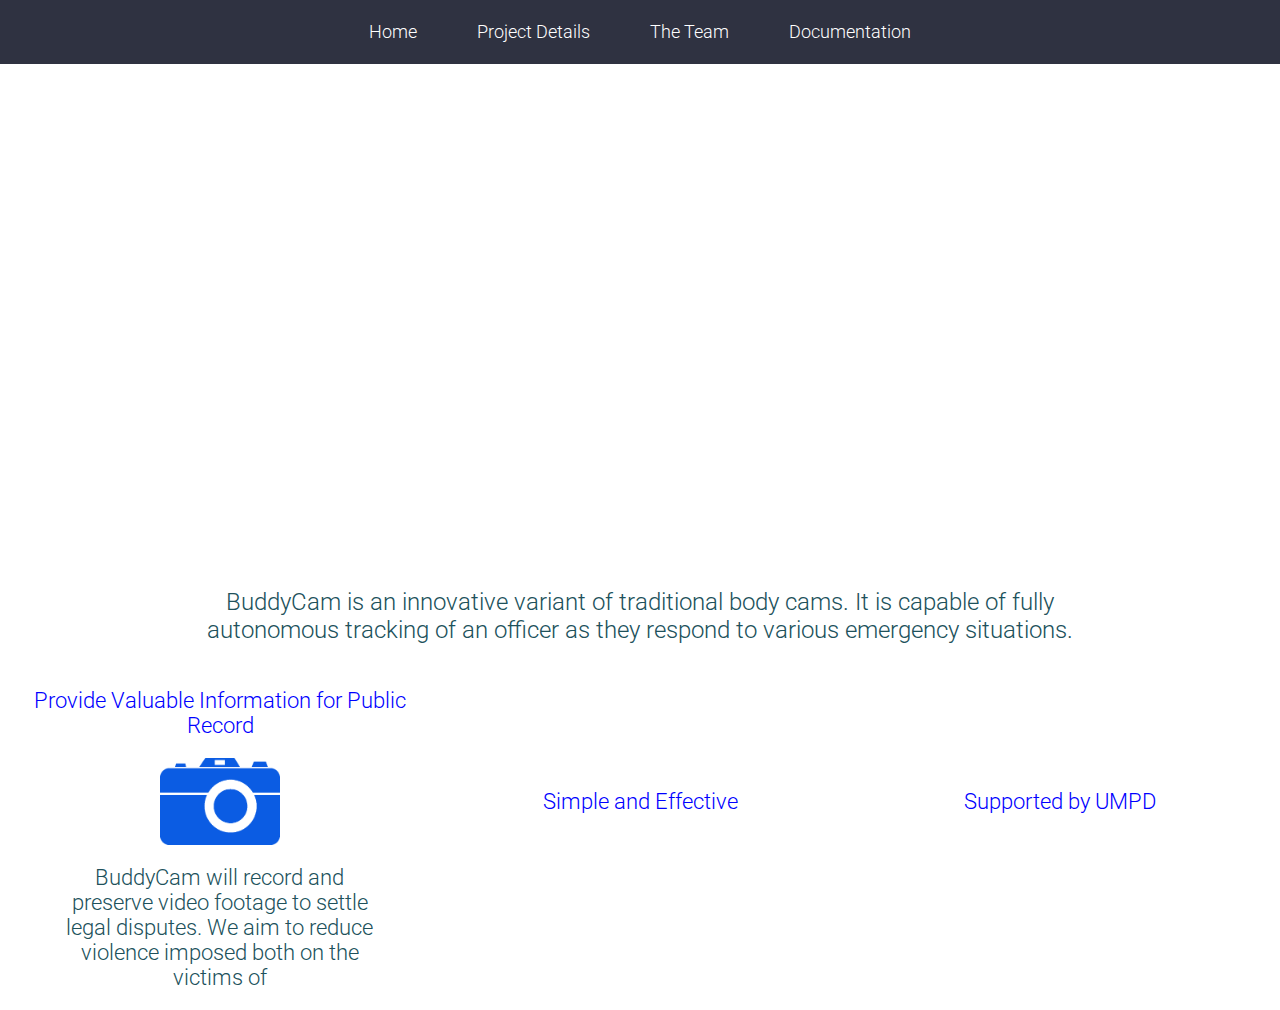
==== BCWebsite/index.html @ 5bcc5bd3 "Major updates, reorganized directory structure" ====
<!DOCTYPE html>
<head>
  <title>BuddyCam - UMass SDP 2018</title>
  <link rel="stylesheet" type="text/css" href="nav.css">
  <link rel="stylesheet" type="text/css" href="content.css">
  <meta name="viewport" content="width=device-width, initial-scale=1">
  <link href="https://fonts.googleapis.com/css?family=Roboto:100,200,300,400,500" rel="stylesheet">
</head>

<body>
  <div class= "nav_container">
      <a href="index.html">Home</a>
      <a href="project.html">Project Details</a>
      <a href="team.html">The Team</a>
      <a href="documentation.html">Documentation</a>
  </div>
<div class="main_container">
  <div id="parallax">
    <div id="main_title">
      <h1>BUDDYCAM</h1>
  </div>
  </div>
  <div id="descriptor">
    <p>BuddyCam is an innovative variant of traditional body cams. It is
      capable of fully autonomous tracking of an officer as they respond
      to various emergency situations.
  </div>
  <div class="flex_container">
    <div style="animation:fadeInUpDelay .5s ease-out">
      <h1>Provide Valuable Information for Public Record</h1>
      <img id="flex_photo" src="media/cam.png">
      <p>BuddyCam will record and preserve video footage to settle legal
        disputes. We aim to reduce violence imposed both on the victims
       of </p>
    </div>
    <div style="animation:fadeInUpDelay 1s ease-out">
      <h1>Simple and Effective</h1>
    </div>
    <div style="animation:fadeInUpDelay 1.5s ease-out">
      <h1>Supported by UMPD</h1>
    </div>
  </div>
</div>
</body>
---- BCWebsite/nav.css ----
.nav_container {
  display:flex;
  height: 4em;
  background-color: #2f3241;
  width: 100%;
  justify-content: center;
}
.nav_container a{
  font-family: Roboto, sans-serif;
  font-size: 1.1em;
  font-weight: 300;
  line-height: 2em;
  text-decoration: none;
  color: #ffffff;
  padding: 15px 30px;
  box-sizing: border-box;
}

.nav_container a:hover{
  border-bottom: 2px solid #9feaf9;
}
---- BCWebsite/content.css ----
#parallax {
  background-image: url("media/drone1.jpg");
  position: relative;
  background-attachment: fixed;
  background-position: center;
  background-repeat: no-repeat;
  background-size: cover;
  margin: auto;
  animation: fade 2s;
  z-index: 0;
}

#main_title{
  display:inline;
  text-align: center;
  line-height: 500px;
  z-index: 1;
}

#main_title>h1 {
  font-family: Roboto, sans-serif;
  font-weight: 300;
  margin: 0;
  padding: 0;
  font-size: 60px;
  color: #FFFFFF;
 transition: color 2s ease;
  animation: fadeInDown 1s ease-out;
  animation: expand 1.5s ease;
  letter-spacing: .1em;
  z-index: 2;
}

#block_container {
  margin: auto;
  width: 100%;
}

#block_container>img{
  display: block;
  margin: auto;
}

.main_container {
  margin: auto;
  background-color: #ffffff;
  position: relative;
  z-index: 1;
}

.flex_container {
  display: flex;
  margin: auto;
  padding: 10px;
  justify-content: space-around;
  align-content: center;
  flex-wrap: wrap;
  align-items: center;
  animation: heightAdjust 2s ease;
}

.flex_container div {
  padding: 0;
  font-size: 24px;
  flex-basis: 32%;
  border-radius: 2px;
  min-height: 120px;
  vertical-align: middle;
  margin: auto;
}

.flex_container img {
  width: 100%;
  padding-top:10px;
}

.flex_container div h1 {
  font-family: Roboto, sans-serif;
  font-weight: 300;
  text-align: center;
  color:blue;
  padding: 10px;
  margin: auto;
  font-size: .9em;
}

.flex_container div p {
  font-family: Roboto, sans-serif;
  font-weight: 300;
  color:#20515b;
  padding: 10px;
  text-align: center;
  width: 80%;
  margin: auto;
  font-size: .9em;
}

#flex_photo {
  width: 30%;
  display: block;
  padding: 10px 0;
  margin: auto;
}

#doc_container {
  display: flex;
  margin: auto;
  padding: 10px;
  justify-content: space-between;
  align-content: center;
  flex-wrap: wrap;
  align-items: center;
  animation: heightAdjust 2s ease;
}

#doc_container div {
  display: flex;
  flex-basis: 30%;
  padding: 10px;
  justify-content: space-around;
  align-content: center;
  margin: auto;
  flex-wrap: wrap;
  align-items: center;
  animation: heightAdjust 2s ease;
}

#doc_container img {
  width: 100%;
  margin: auto;
  padding: .3em;
}

#doc_container a {
  text-decoration: none;
  font-family: Roboto, sans-serif;
  font-size: 1.1em;
  text-align: center;
  margin: auto;
  width: 100%;
  padding: 20px 50px;
  border-radius: 7px;
  border: 1px solid #2f3241;
  color: #2f3241;
}

#doc_container a:hover {
  color:#ffffff;
  background-color: #2f3241;
  transition:
}

#descriptor {
  width: 70%;
  margin: auto;
}

#descriptor p {
  font-family: Roboto, sans-serif;
  font-size: 1.5em;
  font-weight: 300;
  text-align: center;
  vertical-align: middle;
  color: #20515b;
  animation: fadeInUp 1s;
}

h2 {
  font-family: Roboto, sans-serif;
  font-size: 3em;
  color: #2f3241;
  margin: 0;
  padding: .5em;
  font-weight: 300;
  text-align: center;
}

.footer {
  background-color: #2f3241;
  height: 3em;
}

body{
margin: 0 auto;
padding: 0;
background-color: #ffffff;
}

@media screen and (max-width: 1000px){
  .flex_container {
    flex-direction: column;
    align-items: center;
    margin: auto;
  }
  .flex_container div {
    flex-basis: 100%;
    margin: 10px;
    width: 100%;
  }
}

@media screen and (max-width: 1000px){
  #doc_container {
    flex-direction: column;
    align-items: center;
    margin: auto;
  }
  #doc_container div {
    flex-basis: 100%;
    margin: 10px;
    width: 70%;
  }
}

@viewport {
  width: device-width;
}

@keyframes expand {
  from {letter-spacing: 0;}
  to {letter-spacing: .1em;}
}

@keyframes fadeInUp {
  from {opacity: 0; transform: translate(0,20px);}
  to {opacity: 1; transform: translate(0, 0);}
}

@keyframes fadeInUpDelay {
  0% {opacity: 0; transform: translate(0,20px);}
  60% {opacity: 0; transform: translate(0,10px);}
  100%{opacity: 1; transform: translate(0,0px);}
}

@keyframes fadeInDown {
  from {opacity: 0; transform: translate(0,-20px);}
  to {opacity: 1; transform: translate(0,0);}
}

@keyframes fade {
  from{opacity: 0;}
  to{opacity: 1;}
}
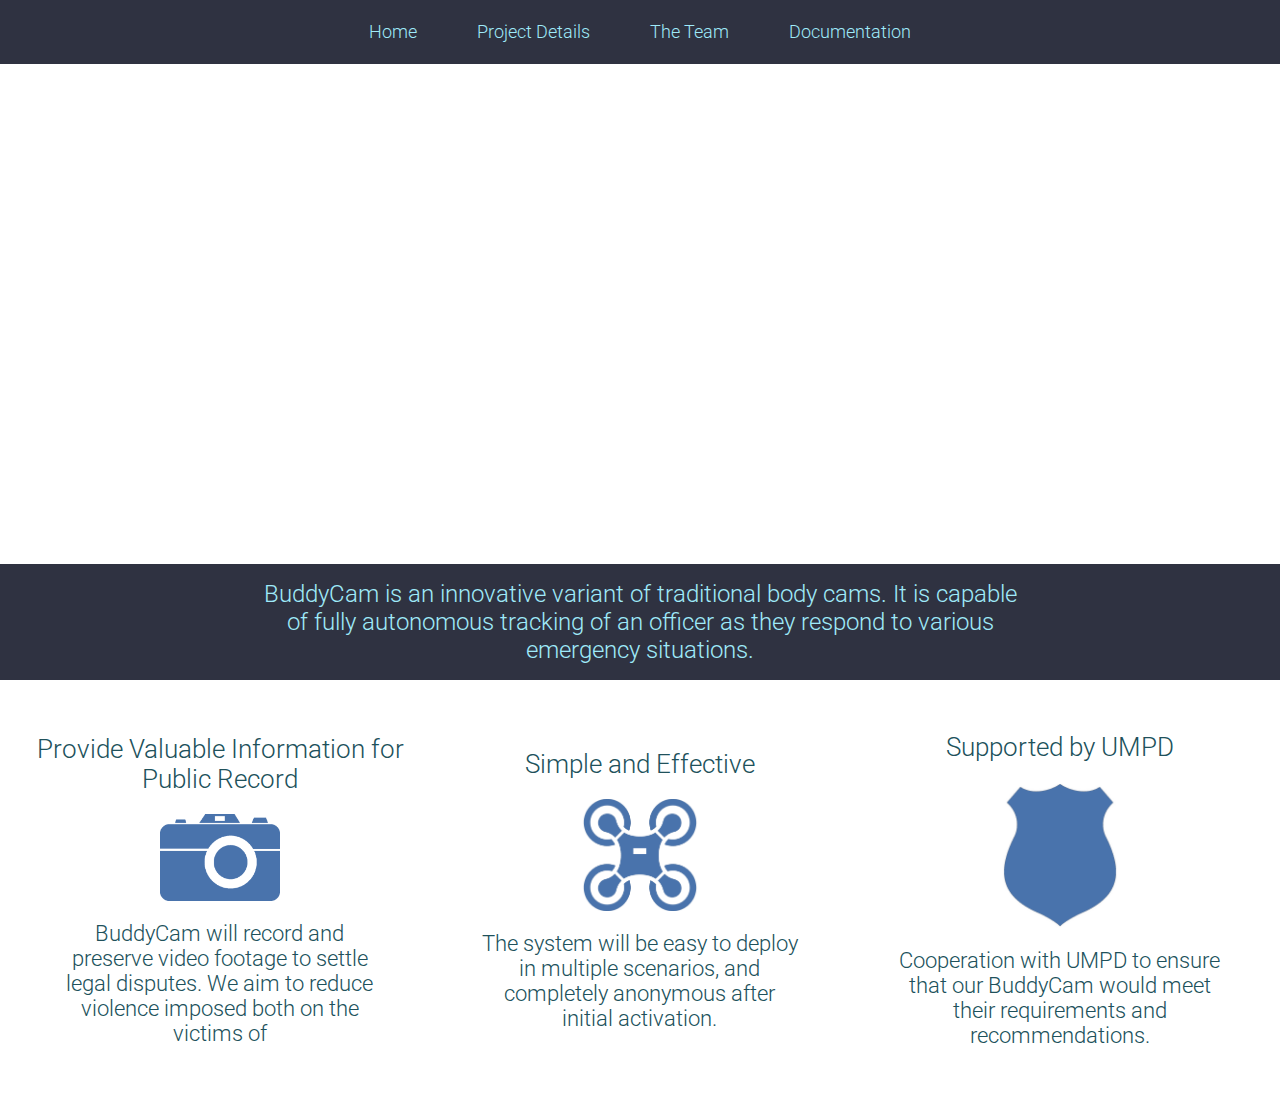
==== commit 631da4b8: "Another update, not finished, may make into single page" ====
--- a/BCWebsite/index.html
+++ b/BCWebsite/index.html
@@ -35,9 +35,15 @@
     </div>
     <div style="animation:fadeInUpDelay 1s ease-out">
       <h1>Simple and Effective</h1>
+      <img id="flex_photo" src="media/simple.png">
+      <p>The system will be easy to deploy in multiple scenarios, and
+        completely anonymous after initial activation.
     </div>
     <div style="animation:fadeInUpDelay 1.5s ease-out">
       <h1>Supported by UMPD</h1>
+      <img id="flex_photo" src="media/badge.png">
+      <p>Cooperation with UMPD to ensure that our BuddyCam would
+        meet their requirements and recommendations.</p>
     </div>
   </div>
 </div>
--- a/BCWebsite/nav.css
+++ b/BCWebsite/nav.css
@@ -11,7 +11,7 @@
   font-weight: 300;
   line-height: 2em;
   text-decoration: none;
-  color: #ffffff;
+  color: #9feaf9;
   padding: 15px 30px;
   box-sizing: border-box;
 }
--- a/BCWebsite/content.css
+++ b/BCWebsite/content.css
@@ -17,7 +17,7 @@
   z-index: 1;
 }
 
-#main_title>h1 {
+#main_title h1 {
   font-family: Roboto, sans-serif;
   font-weight: 300;
   margin: 0;
@@ -53,24 +53,21 @@
   margin: auto;
   padding: 10px;
   justify-content: space-around;
-  align-content: center;
-  flex-wrap: wrap;
-  align-items: center;
-  animation: heightAdjust 2s ease;
+  flex-wrap: wrap;
 }
 
 .flex_container div {
   padding: 0;
   font-size: 24px;
   flex-basis: 32%;
+  height: 400px;
   border-radius: 2px;
-  min-height: 120px;
-  vertical-align: middle;
-  margin: auto;
+  margin: auto;
+  align-items: center;
+  align-content: center;
 }
 
 .flex_container img {
-  width: 100%;
   padding-top:10px;
 }
 
@@ -78,10 +75,10 @@
   font-family: Roboto, sans-serif;
   font-weight: 300;
   text-align: center;
-  color:blue;
-  padding: 10px;
-  margin: auto;
-  font-size: .9em;
+  color: #20515b;
+  padding: 10px;
+  margin: auto;
+  font-size: 1.1em;
 }
 
 .flex_container div p {
@@ -97,11 +94,44 @@
 
 #flex_photo {
   width: 30%;
+  max-height: 150px;
   display: block;
   padding: 10px 0;
   margin: auto;
 }
 
+#team_container {
+  display: flex;
+  margin: auto;
+  padding: 10px;
+  justify-content: space-around;
+  flex-wrap: wrap;
+}
+
+#team_container div {
+  padding: 20px 0;
+  font-size: 24px;
+  flex-basis: 50%;
+  border-radius: 2px;
+  margin: auto;
+  align-items: center;
+  align-content: center;
+}
+
+#team_container img {
+  display: block;
+  margin: auto;
+  height: 500px;
+  width: 400px;
+}
+
+#team_container h1 {
+  font-family: Roboto, sans-serif;
+  font-weight: 300;
+  font-size: 1.2em;
+  text-align: center;
+}
+
 #doc_container {
   display: flex;
   margin: auto;
@@ -110,7 +140,6 @@
   align-content: center;
   flex-wrap: wrap;
   align-items: center;
-  animation: heightAdjust 2s ease;
 }
 
 #doc_container div {
@@ -122,7 +151,6 @@
   margin: auto;
   flex-wrap: wrap;
   align-items: center;
-  animation: heightAdjust 2s ease;
 }
 
 #doc_container img {
@@ -151,18 +179,21 @@
 }
 
 #descriptor {
-  width: 70%;
-  margin: auto;
+  width: 100%;
+  margin: auto;
+  background-color: #2f3241;
+  padding: 1em 0;
 }
 
 #descriptor p {
   font-family: Roboto, sans-serif;
   font-size: 1.5em;
   font-weight: 300;
-  text-align: center;
-  vertical-align: middle;
-  color: #20515b;
+  width: 60%;
+  text-align: center;
+  margin: auto;
   animation: fadeInUp 1s;
+  color: #9feaf9;
 }
 
 h2 {
@@ -197,9 +228,9 @@
     margin: 10px;
     width: 100%;
   }
-}
-
-@media screen and (max-width: 1000px){
+  #flex_photo {
+    max-height: none;
+  }
   #doc_container {
     flex-direction: column;
     align-items: center;
@@ -210,6 +241,16 @@
     margin: 10px;
     width: 70%;
   }
+  #team_container {
+    flex-direction: column;
+    align-items: center;
+    margin: auto;
+  }
+  #team_container div {
+    flex-basis: 100%
+    margin: 10px;
+    width: 100%;
+  }
 }
 
 @viewport {
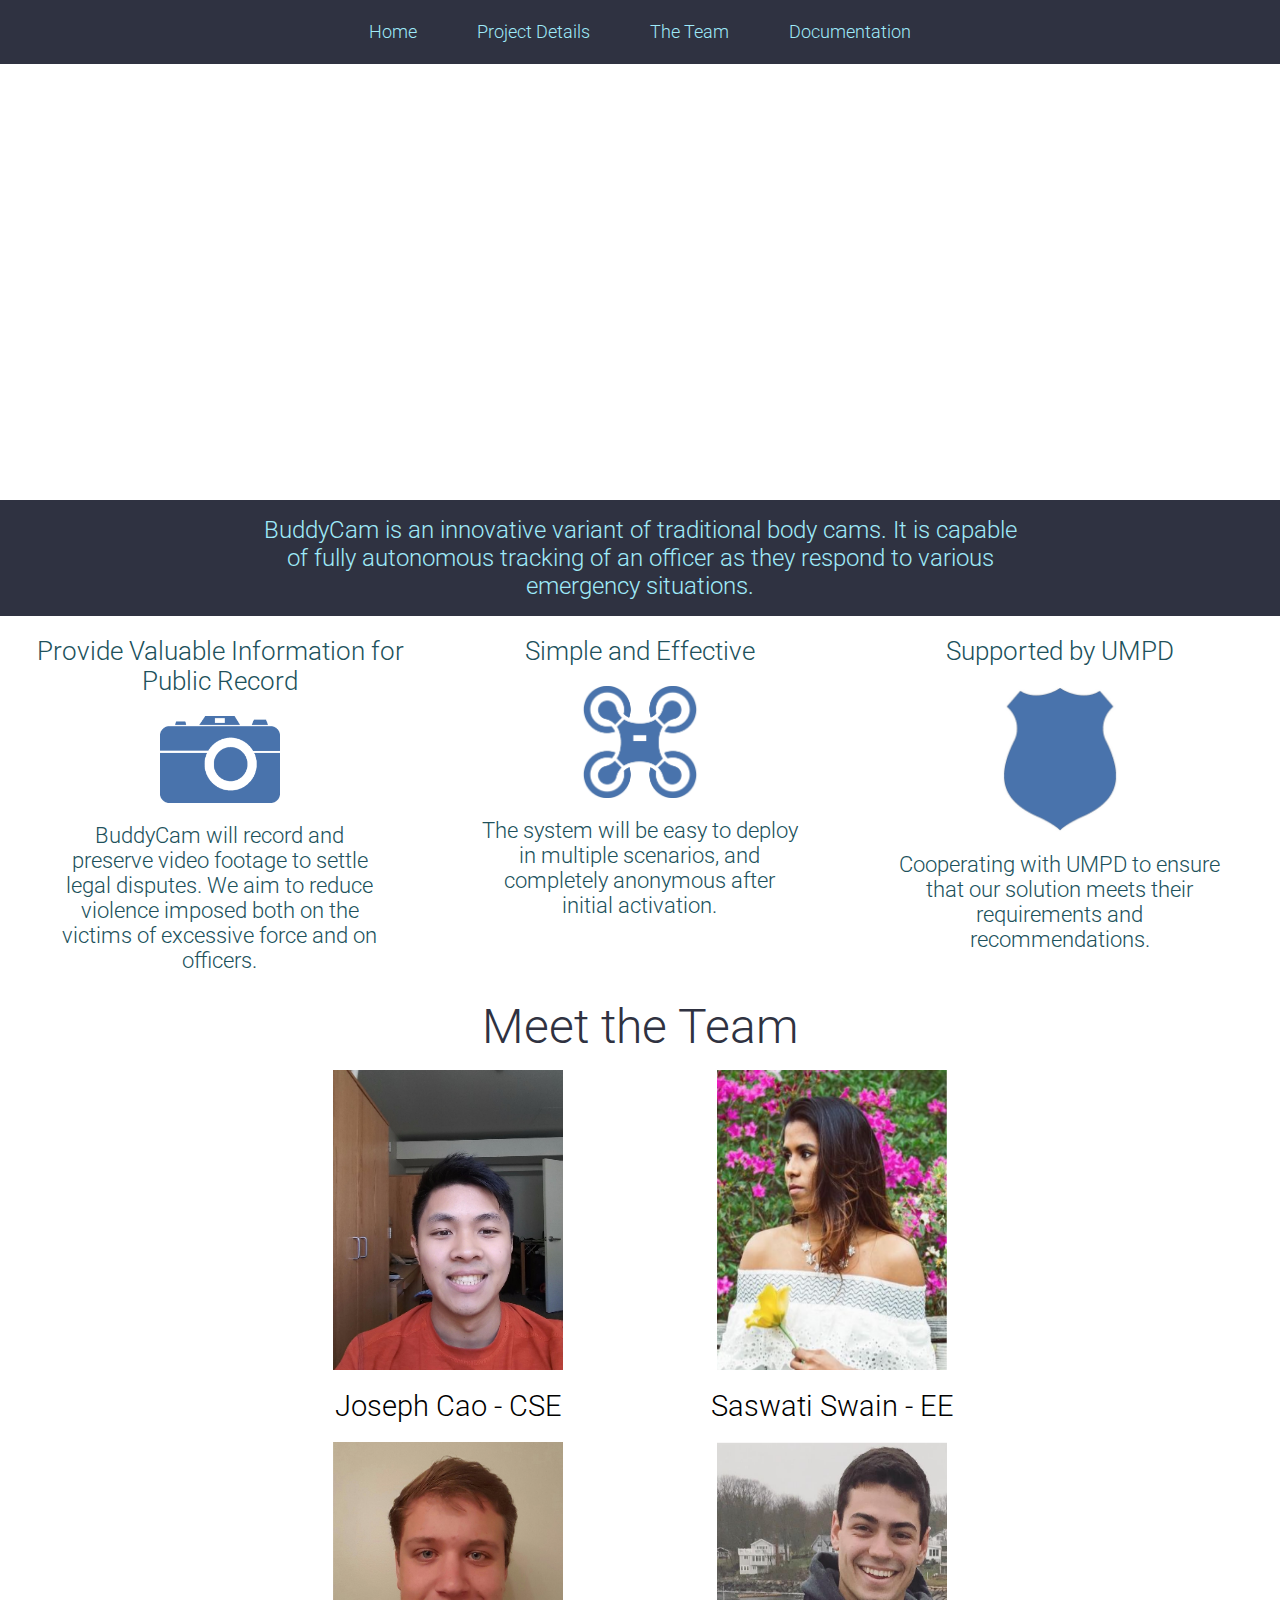
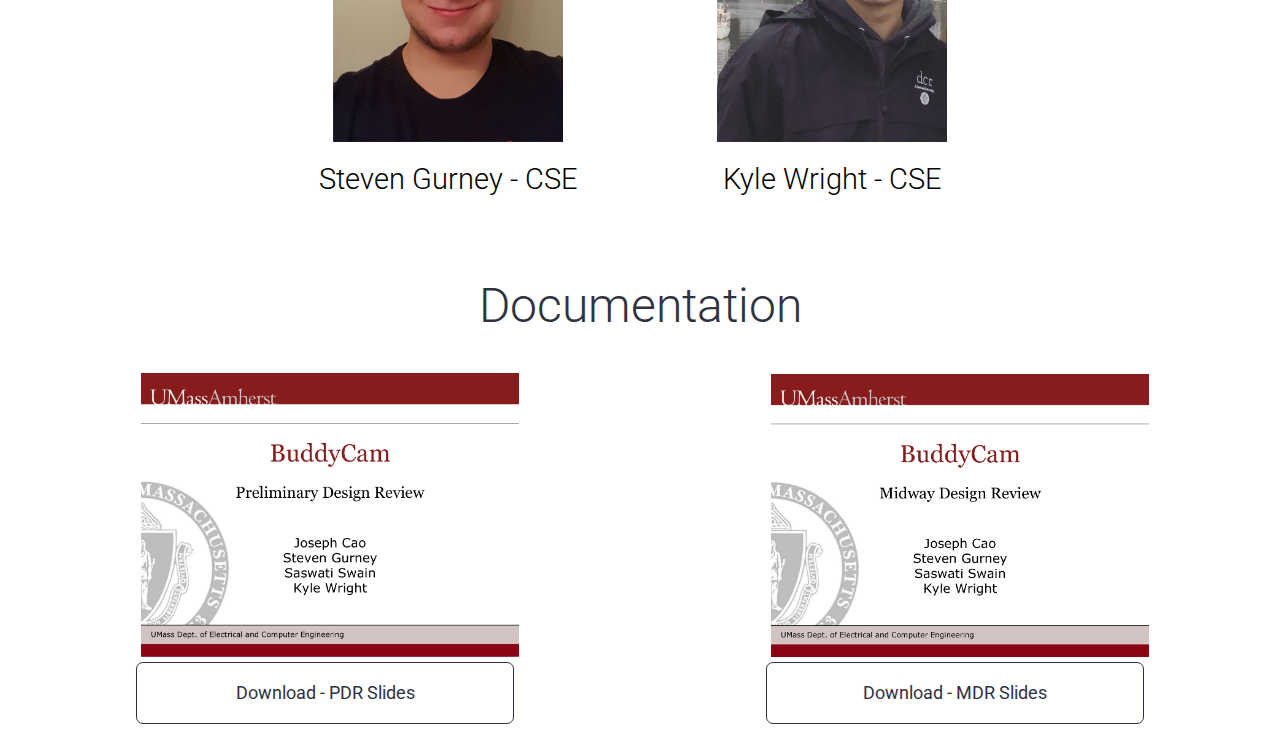
==== commit 3dfee888: "Combined into static scrolling page" ====
--- a/BCWebsite/index.html
+++ b/BCWebsite/index.html
@@ -1,20 +1,20 @@
 <!DOCTYPE html>
 <head>
   <title>BuddyCam - UMass SDP 2018</title>
-  <link rel="stylesheet" type="text/css" href="nav.css">
   <link rel="stylesheet" type="text/css" href="content.css">
   <meta name="viewport" content="width=device-width, initial-scale=1">
   <link href="https://fonts.googleapis.com/css?family=Roboto:100,200,300,400,500" rel="stylesheet">
+  <script src="js/smooth-scroll.js"></script>
 </head>
 
 <body>
   <div class= "nav_container">
-      <a href="index.html">Home</a>
-      <a href="project.html">Project Details</a>
-      <a href="team.html">The Team</a>
-      <a href="documentation.html">Documentation</a>
+      <a data-scroll href="#home">Home</a>
+      <a data-scroll href="#project">Project Details</a>
+      <a data-scroll href="#team">The Team</a>
+      <a data-scroll href="#doc">Documentation</a>
   </div>
-<div class="main_container">
+<div id="home" class="main_container">
   <div id="parallax">
     <div id="main_title">
       <h1>BUDDYCAM</h1>
@@ -31,7 +31,7 @@
       <img id="flex_photo" src="media/cam.png">
       <p>BuddyCam will record and preserve video footage to settle legal
         disputes. We aim to reduce violence imposed both on the victims
-       of </p>
+       of excessive force and on officers.</p>
     </div>
     <div style="animation:fadeInUpDelay 1s ease-out">
       <h1>Simple and Effective</h1>
@@ -42,9 +42,45 @@
     <div style="animation:fadeInUpDelay 1.5s ease-out">
       <h1>Supported by UMPD</h1>
       <img id="flex_photo" src="media/badge.png">
-      <p>Cooperation with UMPD to ensure that our BuddyCam would
-        meet their requirements and recommendations.</p>
+      <p>Cooperating with UMPD to ensure that our solution
+        meets their requirements and recommendations.</p>
     </div>
   </div>
+  <div id="team" class="spacer"></div>
+  <h2>Meet the Team</h2>
+  <div id="team_container">
+    <div>
+      <img src="media/joe.png">
+      <h1>Joseph Cao - CSE</h1>
+    </div>
+    <div>
+      <img src="media/sas.png">
+      <h1>Saswati Swain - EE</h1>
+    </div>
+    <div>
+      <img src="media/steven.png">
+      <h1>Steven Gurney - CSE</h1>
+    </div>
+    <div>
+      <img src="media/kyle.png">
+      <h1>Kyle Wright - CSE</h1>
+    </div>
+</div>
+<div id="doc" class="spacer"></div>
+<h2>Documentation</h2>
+<div id="doc_container">
+  <div>
+    <img src="media/pdr.png">
+    <a href="docs/BuddyCamPDR.pdf" download>Download - PDR Slides</a>
+  </div>
+  <div>
+    <img src="media/mdr.png">
+    <a href="docs/BuddyCamMDR.pdf" download>Download - MDR Slides</a>
+  </div>
+</div>
 </div>
 </body>
+
+<script>
+  var scroll = new SmoothScroll('a[href*="#"]');
+  </script>
--- a/BCWebsite/content.css
+++ b/BCWebsite/content.css
@@ -1,3 +1,27 @@
+.nav_container {
+  display:flex;
+  height: 4em;
+  background-color: #2f3241;
+  width: 100%;
+  justify-content: center;
+  position: fixed;
+  z-index: 1000;
+}
+.nav_container a{
+  font-family: Roboto, sans-serif;
+  font-size: 1.1em;
+  font-weight: 300;
+  line-height: 2em;
+  text-decoration: none;
+  color: #9feaf9;
+  padding: 15px 30px;
+  box-sizing: border-box;
+}
+
+.nav_container a:hover{
+  border-bottom: 2px solid #9feaf9;
+}
+
 #parallax {
   background-image: url("media/drone1.jpg");
   position: relative;
@@ -60,7 +84,7 @@
   padding: 0;
   font-size: 24px;
   flex-basis: 32%;
-  height: 400px;
+  height: 300px;
   border-radius: 2px;
   margin: auto;
   align-items: center;
@@ -102,14 +126,15 @@
 
 #team_container {
   display: flex;
-  margin: auto;
-  padding: 10px;
+  width: 60%;
+  margin: auto;
+  padding: 0;
   justify-content: space-around;
   flex-wrap: wrap;
 }
 
 #team_container div {
-  padding: 20px 0;
+  padding: 0;
   font-size: 24px;
   flex-basis: 50%;
   border-radius: 2px;
@@ -121,8 +146,8 @@
 #team_container img {
   display: block;
   margin: auto;
-  height: 500px;
-  width: 400px;
+  height: 300px;
+  width: 230px;
 }
 
 #team_container h1 {
@@ -201,13 +226,13 @@
   font-size: 3em;
   color: #2f3241;
   margin: 0;
-  padding: .5em;
-  font-weight: 300;
-  text-align: center;
-}
-
-.footer {
-  background-color: #2f3241;
+  padding:.3em;
+  font-weight: 300;
+  text-align: center;
+}
+
+.spacer {
+  background-color: #ffffff;
   height: 3em;
 }
 
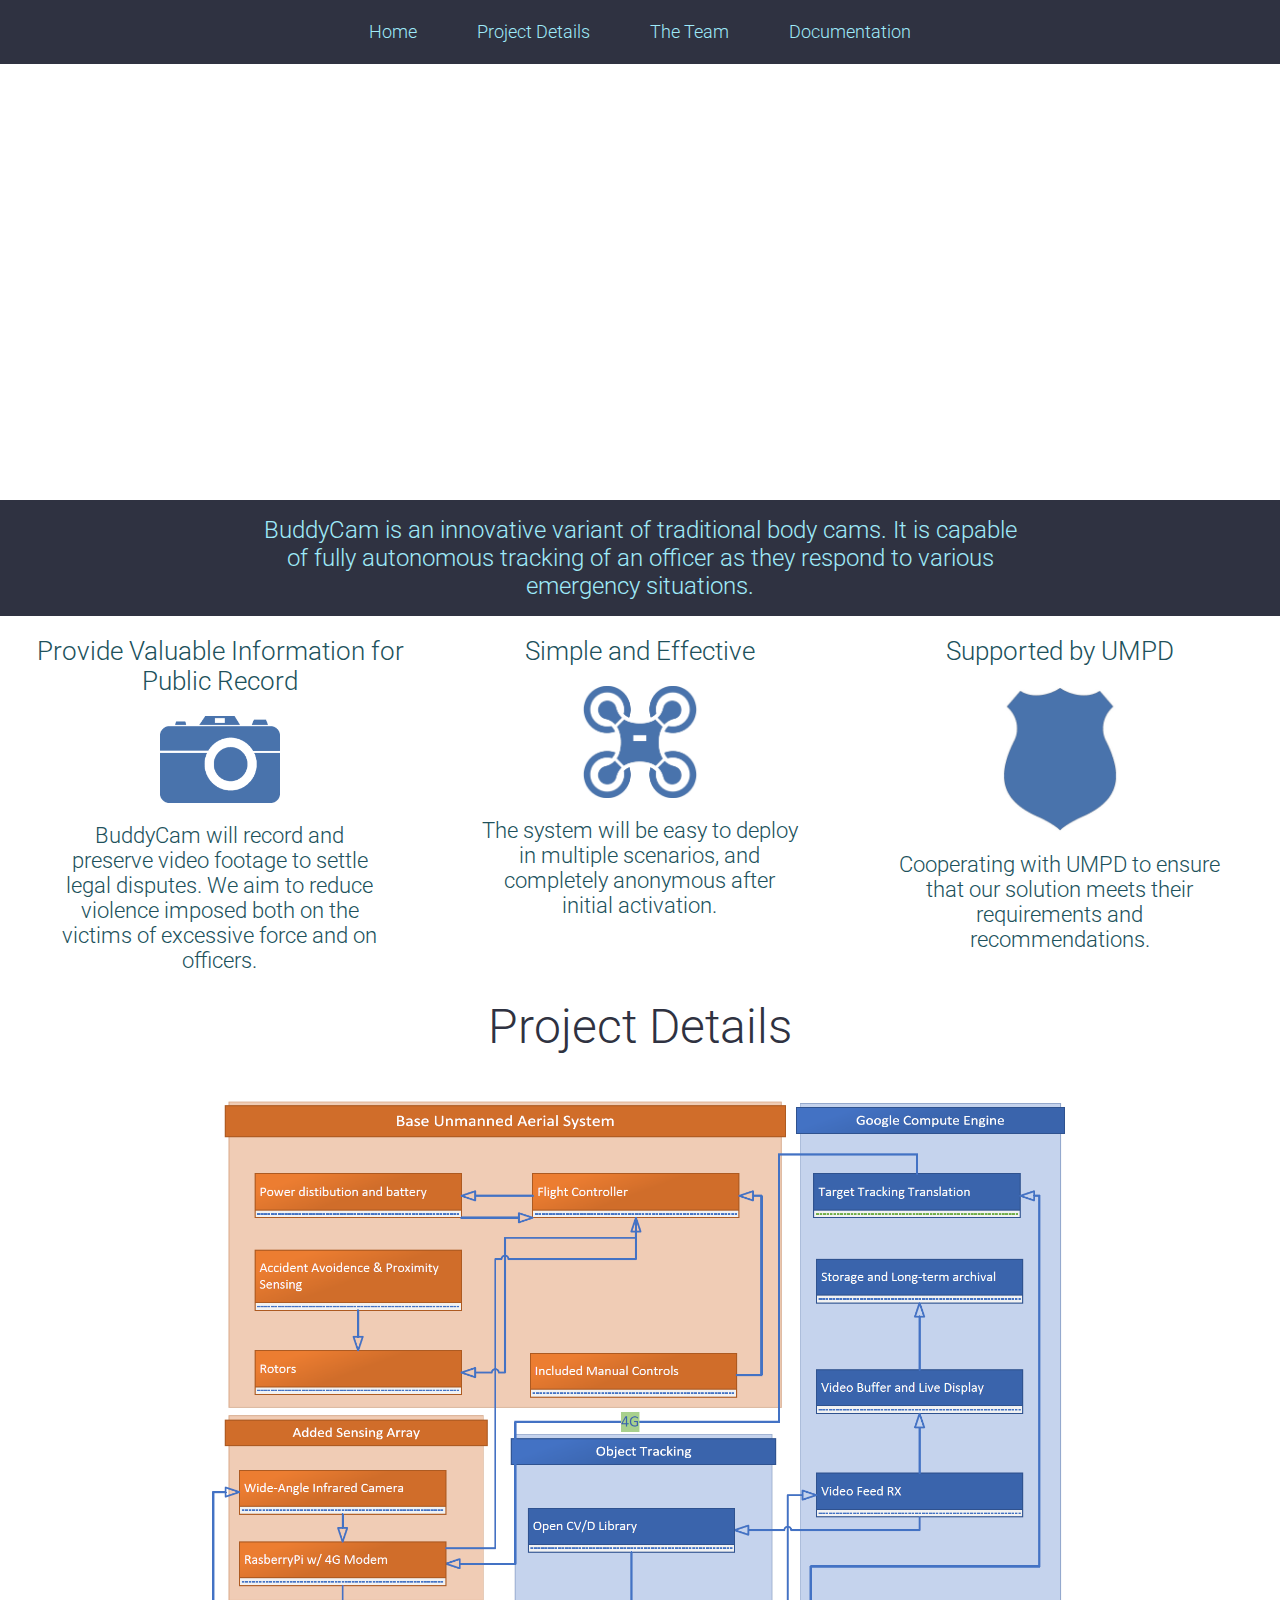
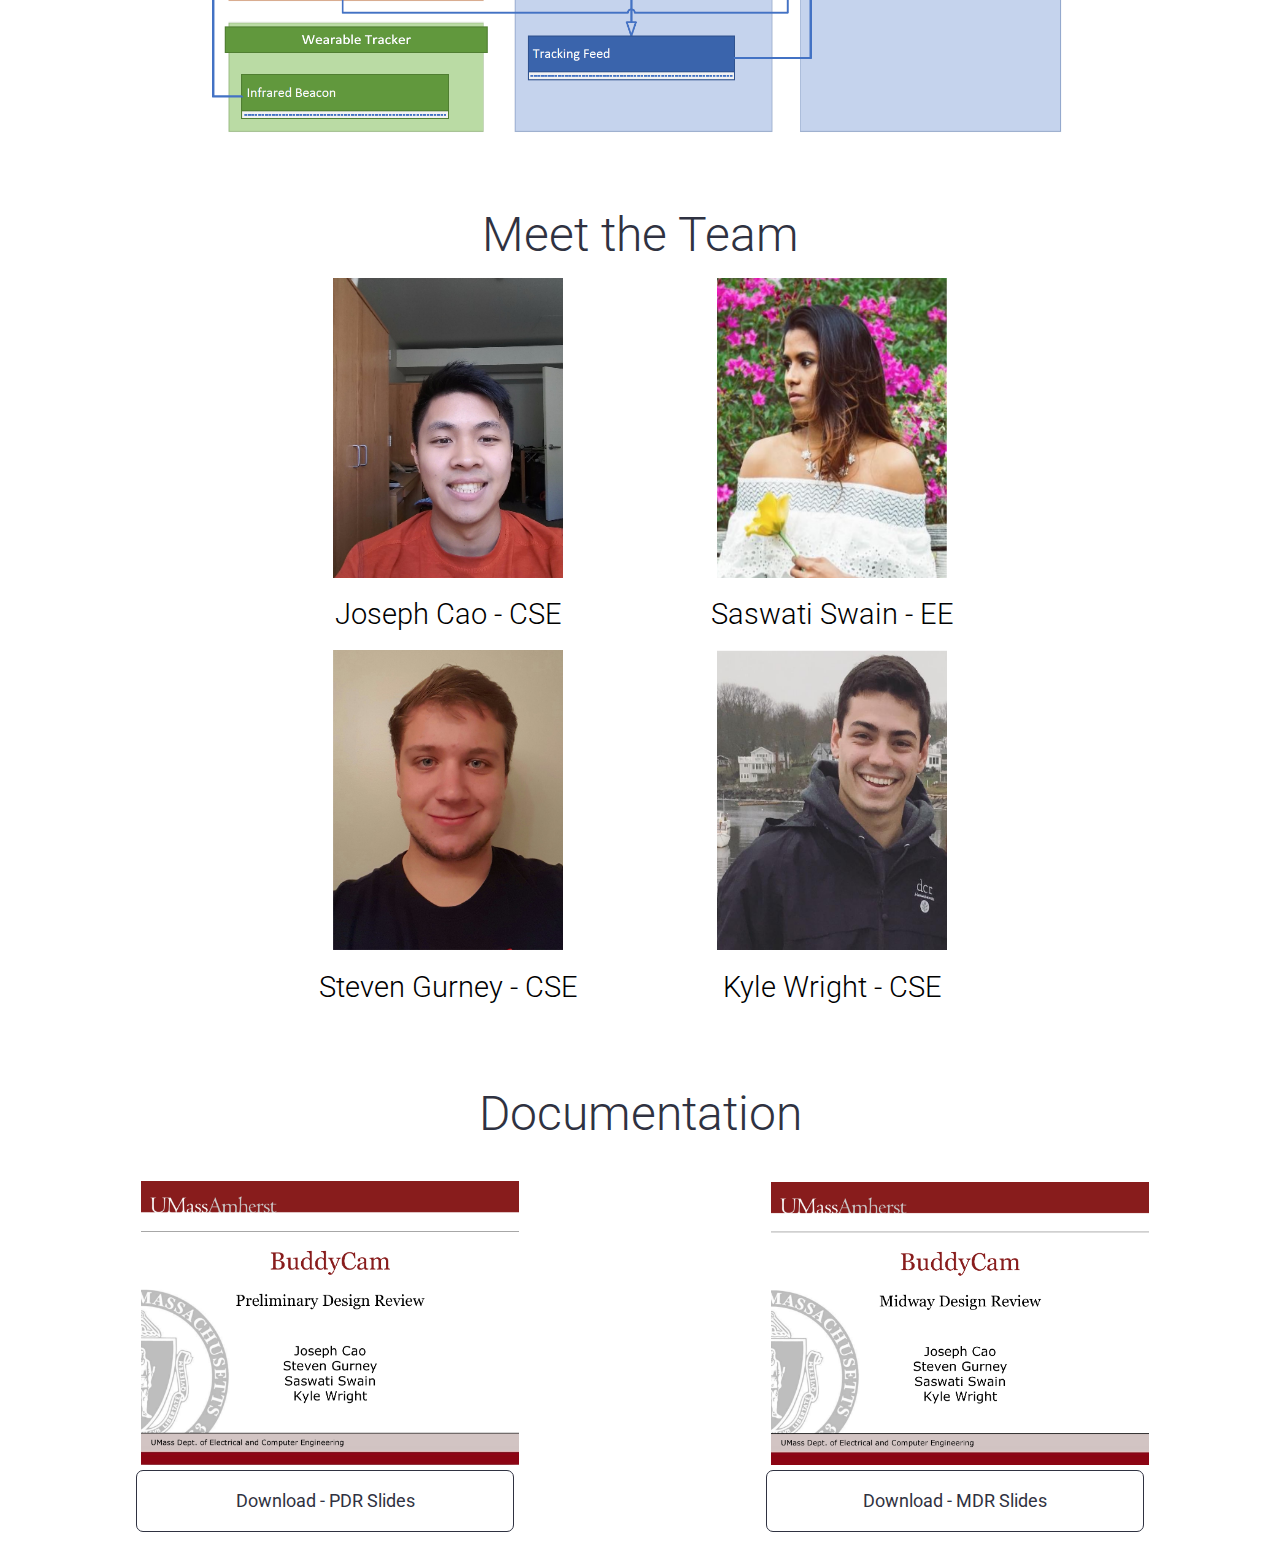
==== commit 2b630802: "Added block diagram" ====
--- a/BCWebsite/index.html
+++ b/BCWebsite/index.html
@@ -8,7 +8,7 @@
 </head>
 
 <body>
-  <div class= "nav_container">
+  <div id= "nav_container">
       <a data-scroll href="#home">Home</a>
       <a data-scroll href="#project">Project Details</a>
       <a data-scroll href="#team">The Team</a>
@@ -25,7 +25,7 @@
       capable of fully autonomous tracking of an officer as they respond
       to various emergency situations.
   </div>
-  <div class="flex_container">
+  <div id="flex_container">
     <div style="animation:fadeInUpDelay .5s ease-out">
       <h1>Provide Valuable Information for Public Record</h1>
       <img id="flex_photo" src="media/cam.png">
@@ -45,6 +45,11 @@
       <p>Cooperating with UMPD to ensure that our solution
         meets their requirements and recommendations.</p>
     </div>
+  </div>
+  <div id="project" class="spacer"></div>
+  <div id="project_container">
+    <h2>Project Details</h2>
+    <img src="media/block.png">
   </div>
   <div id="team" class="spacer"></div>
   <h2>Meet the Team</h2>
--- a/BCWebsite/content.css
+++ b/BCWebsite/content.css
@@ -1,4 +1,4 @@
-.nav_container {
+#nav_container {
   display:flex;
   height: 4em;
   background-color: #2f3241;
@@ -7,7 +7,7 @@
   position: fixed;
   z-index: 1000;
 }
-.nav_container a{
+#nav_container a{
   font-family: Roboto, sans-serif;
   font-size: 1.1em;
   font-weight: 300;
@@ -18,7 +18,7 @@
   box-sizing: border-box;
 }
 
-.nav_container a:hover{
+#nav_container a:hover{
   border-bottom: 2px solid #9feaf9;
 }
 
@@ -72,7 +72,7 @@
   z-index: 1;
 }
 
-.flex_container {
+#flex_container {
   display: flex;
   margin: auto;
   padding: 10px;
@@ -80,7 +80,7 @@
   flex-wrap: wrap;
 }
 
-.flex_container div {
+#flex_container div {
   padding: 0;
   font-size: 24px;
   flex-basis: 32%;
@@ -91,11 +91,11 @@
   align-content: center;
 }
 
-.flex_container img {
+#flex_container img {
   padding-top:10px;
 }
 
-.flex_container div h1 {
+#flex_container div h1 {
   font-family: Roboto, sans-serif;
   font-weight: 300;
   text-align: center;
@@ -105,7 +105,7 @@
   font-size: 1.1em;
 }
 
-.flex_container div p {
+#flex_container div p {
   font-family: Roboto, sans-serif;
   font-weight: 300;
   color:#20515b;
@@ -124,6 +124,16 @@
   margin: auto;
 }
 
+#project_container {
+
+}
+
+#project_container img{
+  width: 70%;
+  display: block;
+  margin: auto;
+}
+
 #team_container {
   display: flex;
   width: 60%;
@@ -243,12 +253,12 @@
 }
 
 @media screen and (max-width: 1000px){
-  .flex_container {
+  #flex_container {
     flex-direction: column;
     align-items: center;
     margin: auto;
   }
-  .flex_container div {
+  #flex_container div {
     flex-basis: 100%;
     margin: 10px;
     width: 100%;
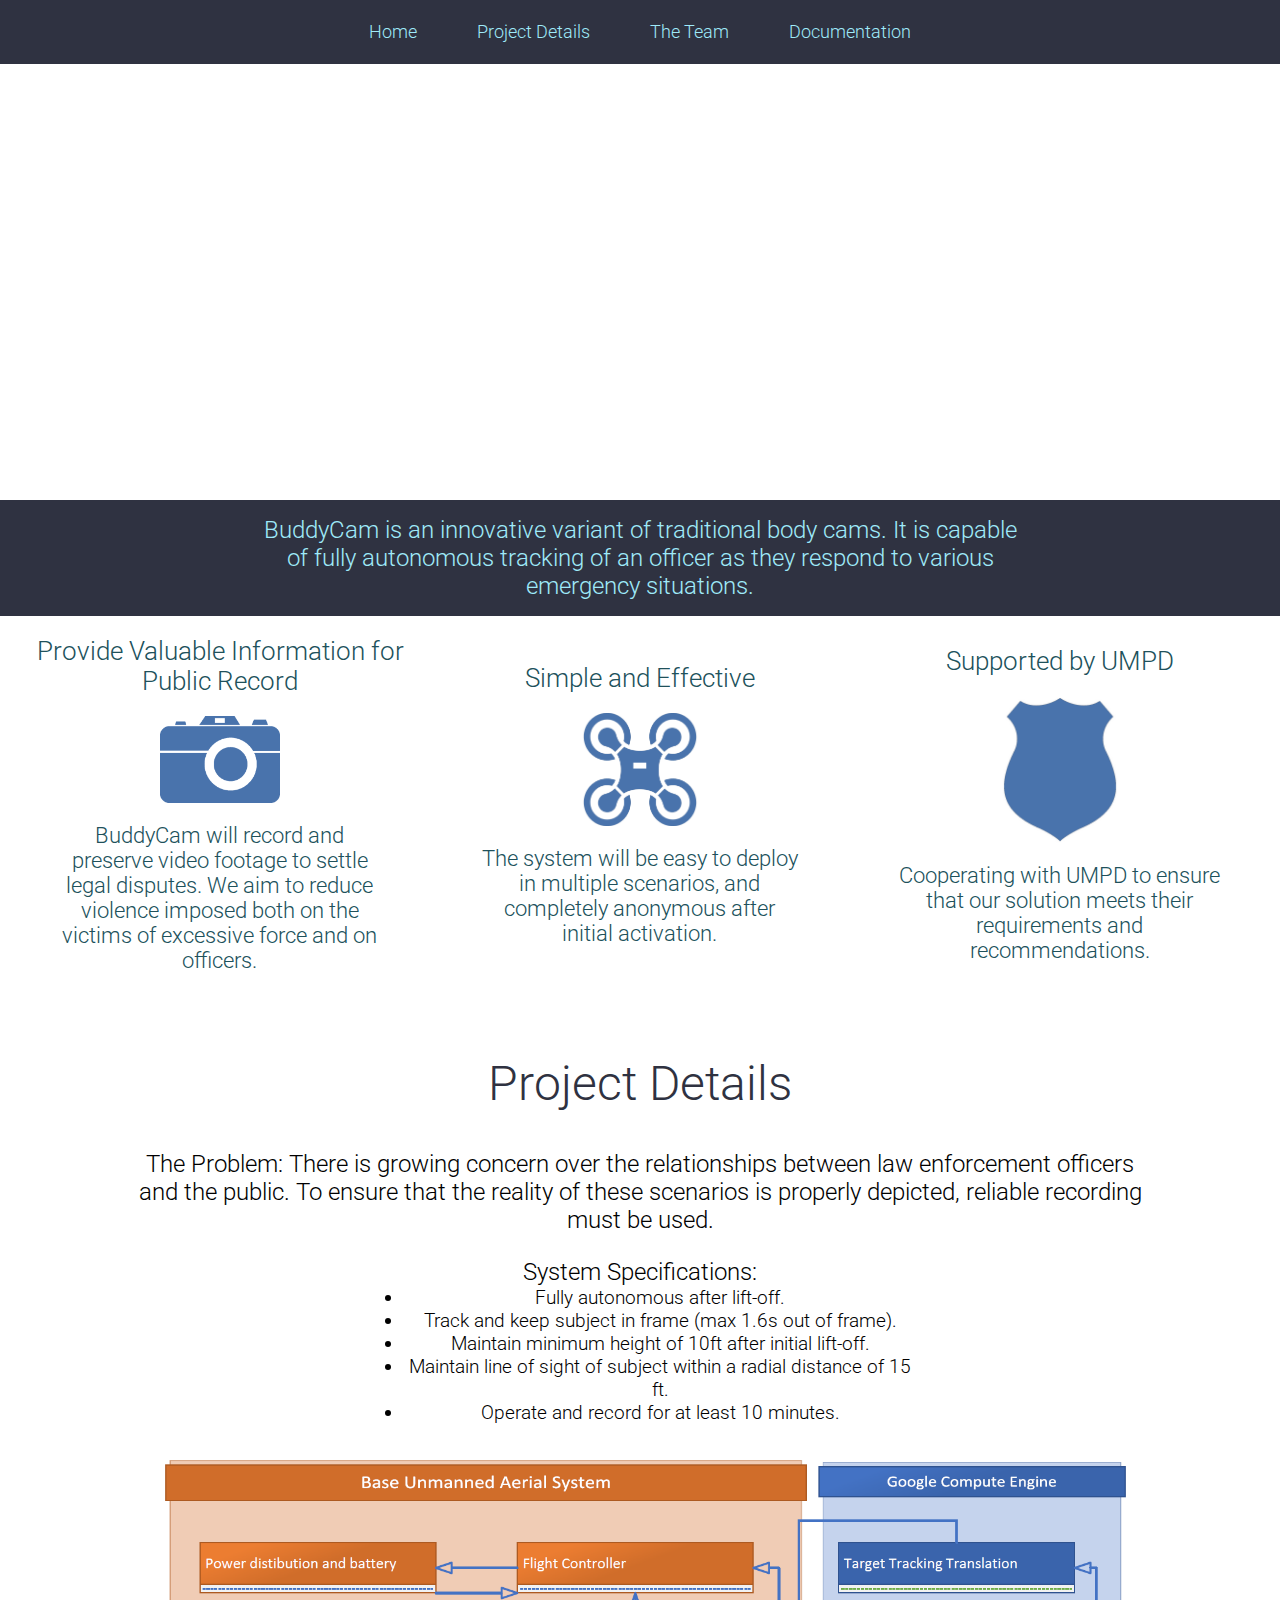
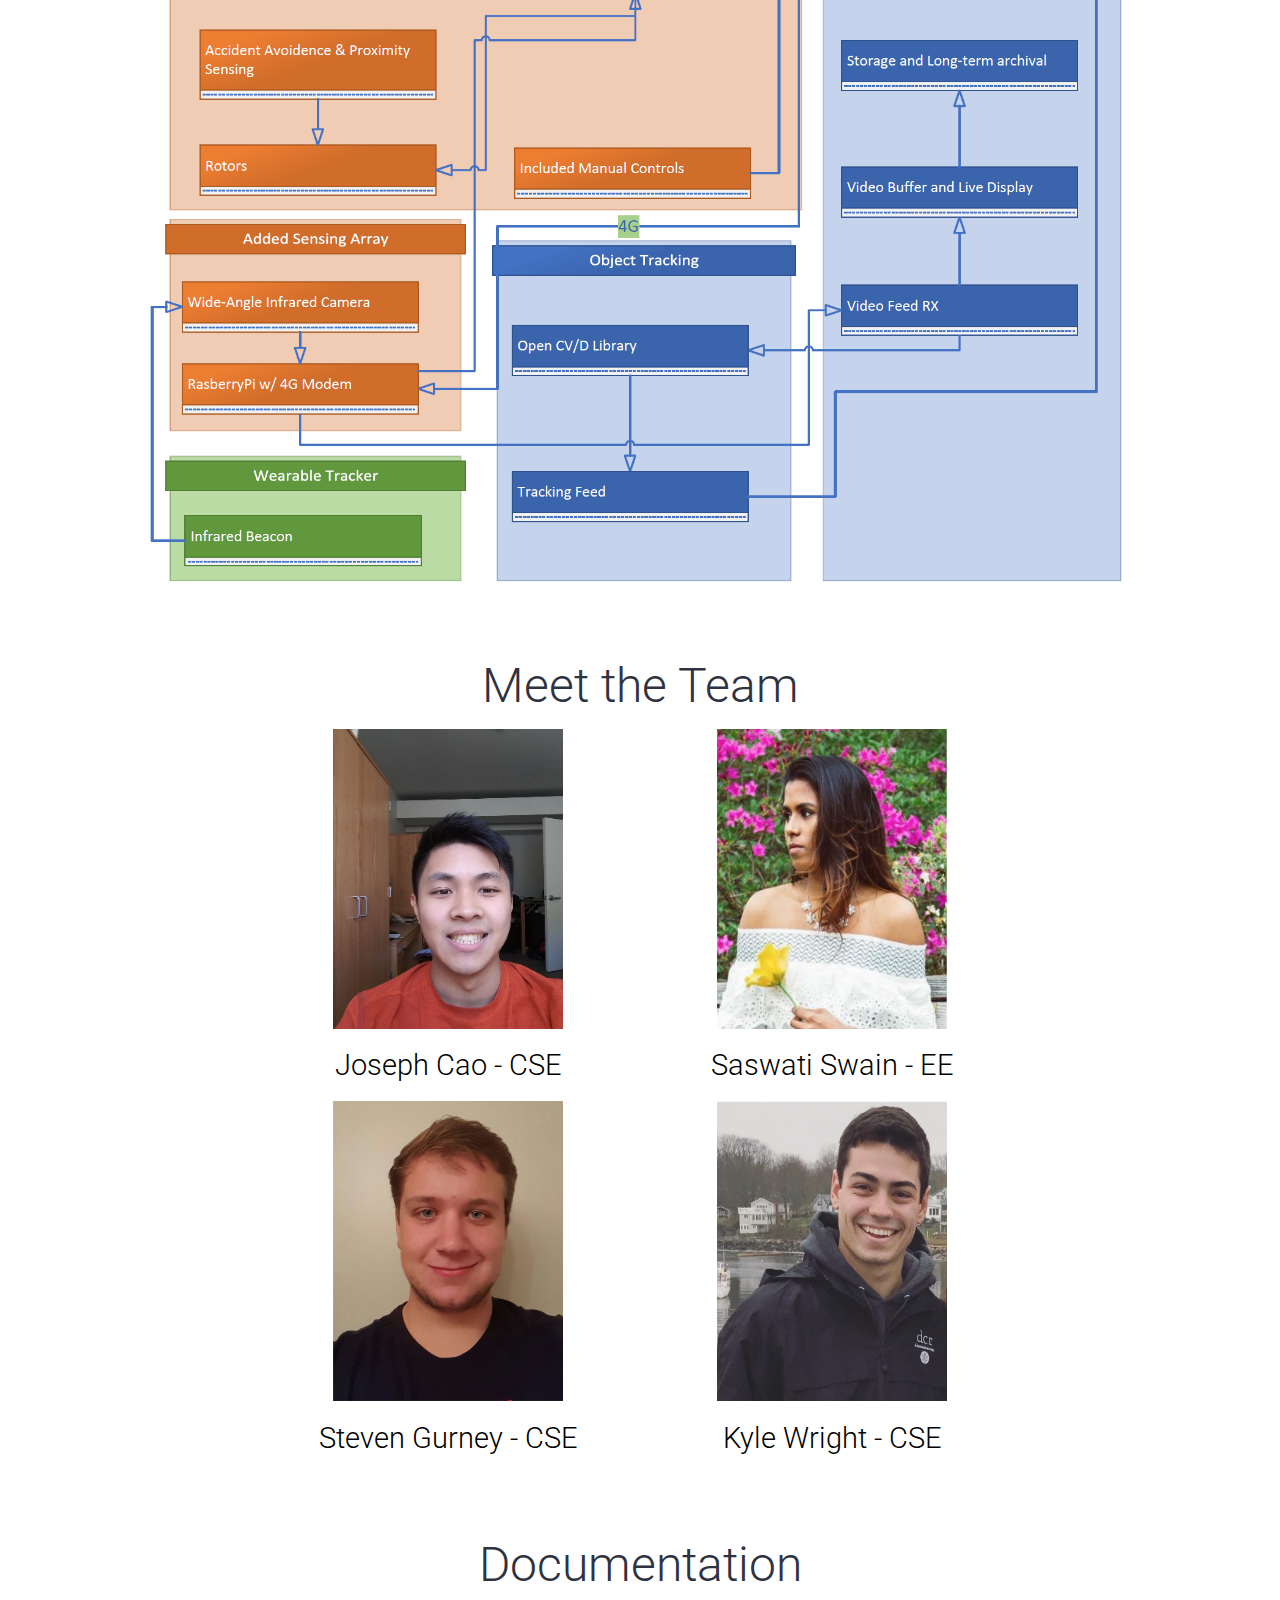
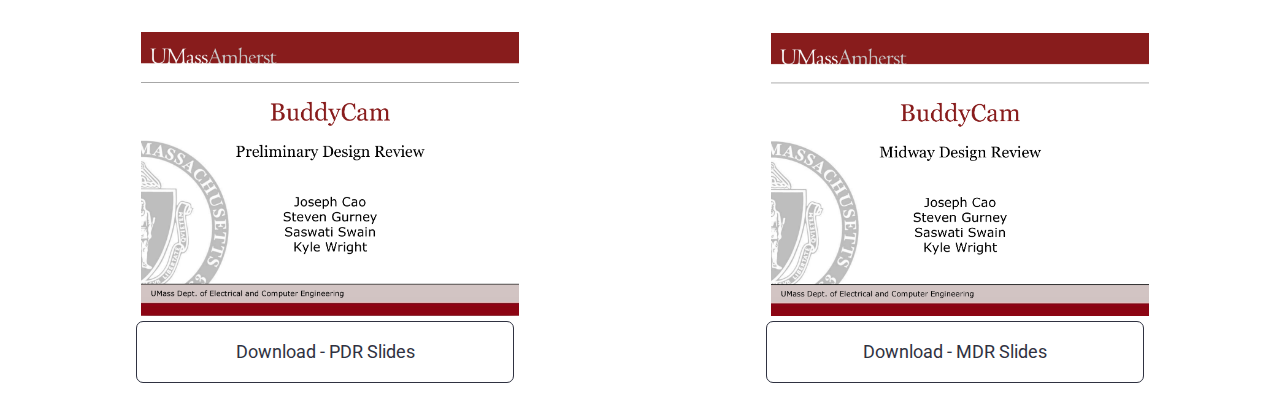
==== commit 044f3150: "Added problem and specs" ====
--- a/BCWebsite/index.html
+++ b/BCWebsite/index.html
@@ -49,6 +49,18 @@
   <div id="project" class="spacer"></div>
   <div id="project_container">
     <h2>Project Details</h2>
+    <p>The Problem: There is growing concern over the relationships between law
+    enforcement officers and the public. To ensure that the reality of these
+    scenarios is properly depicted, reliable recording must be used.</p>
+    <p>System Specifications:</p>
+    <ul>
+      <li>Fully autonomous after lift-off.</li>
+      <li>Track and keep subject in frame (max 1.6s out of frame).</li>
+      <li>Maintain minimum height of 10ft after initial lift-off.</li>
+      <li>Maintain line of sight of subject within a radial distance
+        of 15 ft.</li>
+      <li>Operate and record for at least 10 minutes.</li>
+    </ul>
     <img src="media/block.png">
   </div>
   <div id="team" class="spacer"></div>
--- a/BCWebsite/content.css
+++ b/BCWebsite/content.css
@@ -55,16 +55,6 @@
   z-index: 2;
 }
 
-#block_container {
-  margin: auto;
-  width: 100%;
-}
-
-#block_container>img{
-  display: block;
-  margin: auto;
-}
-
 .main_container {
   margin: auto;
   background-color: #ffffff;
@@ -84,7 +74,6 @@
   padding: 0;
   font-size: 24px;
   flex-basis: 32%;
-  height: 300px;
   border-radius: 2px;
   margin: auto;
   align-items: center;
@@ -118,18 +107,35 @@
 
 #flex_photo {
   width: 30%;
-  max-height: 150px;
   display: block;
   padding: 10px 0;
   margin: auto;
 }
 
 #project_container {
-
+  width: 80%;
+  margin: auto;
+}
+
+#project_container ul {
+  font-family: Roboto, sans-serif;
+  font-weight: 300;
+  font-size: 1.2em;
+  width: 50%;
+  margin: auto;
+  text-align: center;
+}
+
+#project_container p {
+  font-family: Roboto, sans-serif;
+  font-size: 1.5em;
+  font-weight: 300;
+  text-align: center;
+  margin-bottom: 0;
 }
 
 #project_container img{
-  width: 70%;
+  width: 100%;
   display: block;
   margin: auto;
 }
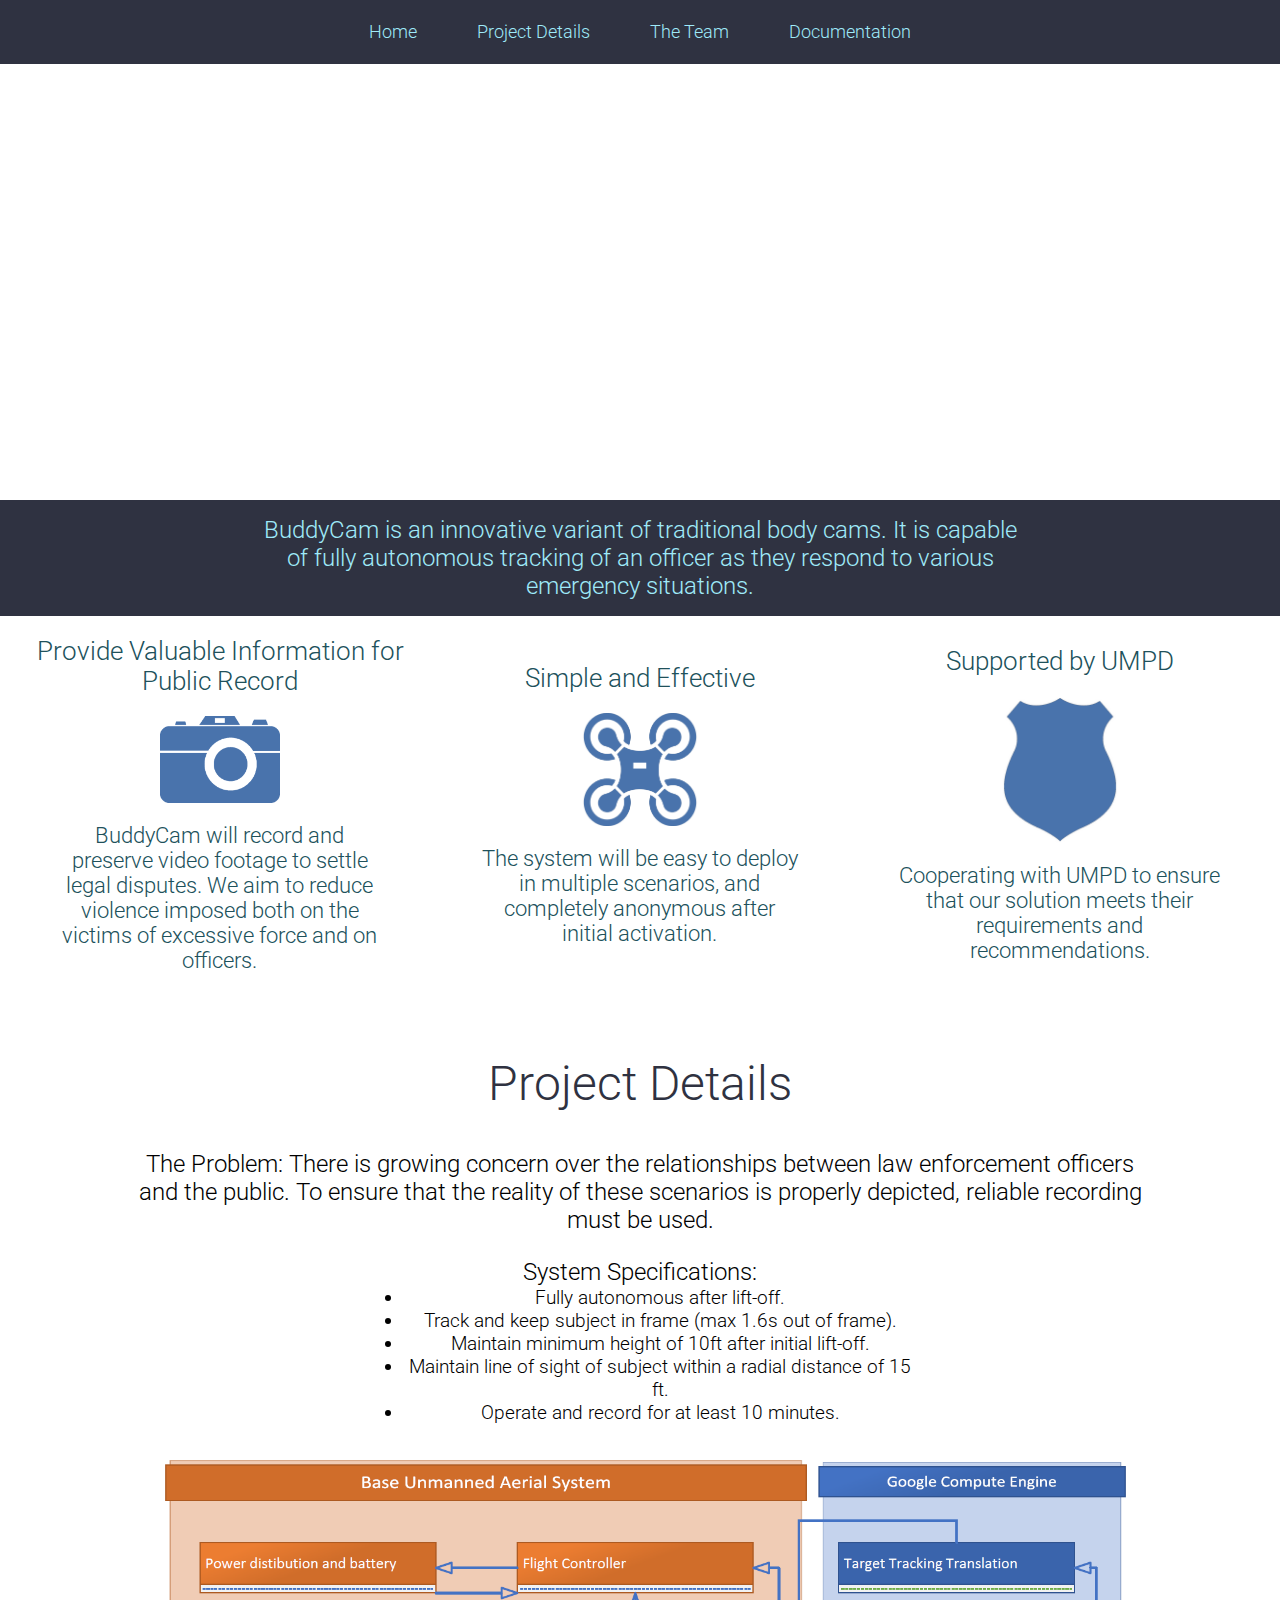
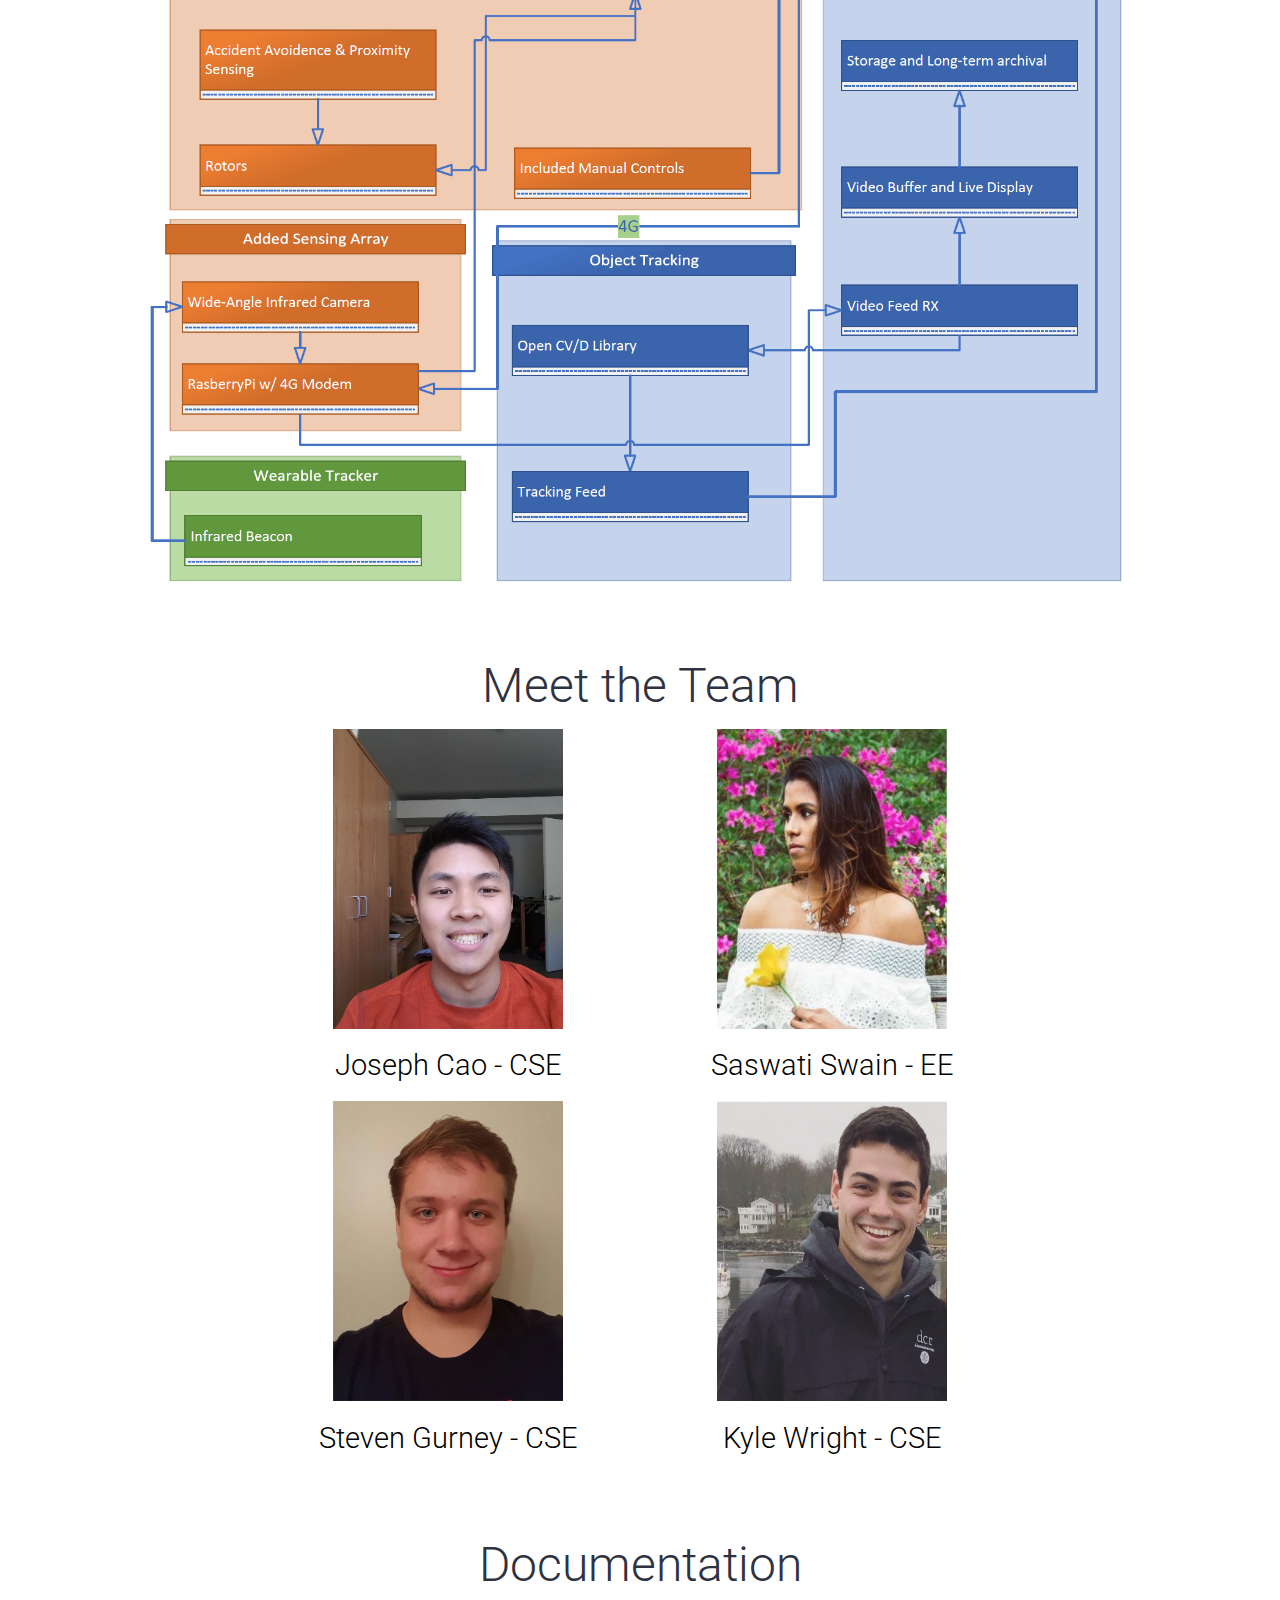
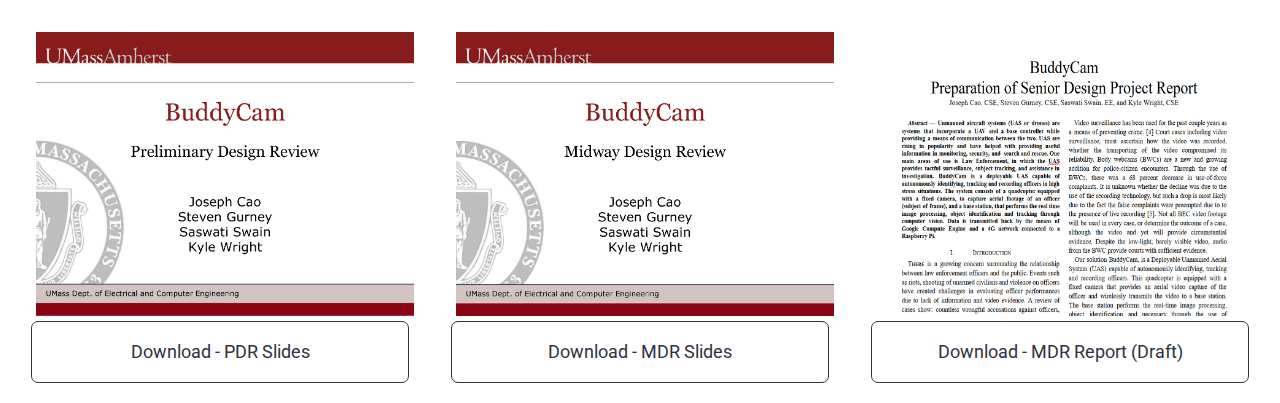
==== commit 59b52519: "Added MDR Report" ====
--- a/BCWebsite/index.html
+++ b/BCWebsite/index.html
@@ -94,6 +94,9 @@
     <img src="media/mdr.png">
     <a href="docs/BuddyCamMDR.pdf" download>Download - MDR Slides</a>
   </div>
+  <div>
+    <img src="media/mdrreport.png">
+    <a href="docs/BuddyCam_MDR_Report_Draft.pdf" download>Download - MDR Report (Draft)</a>
 </div>
 </div>
 </body>
